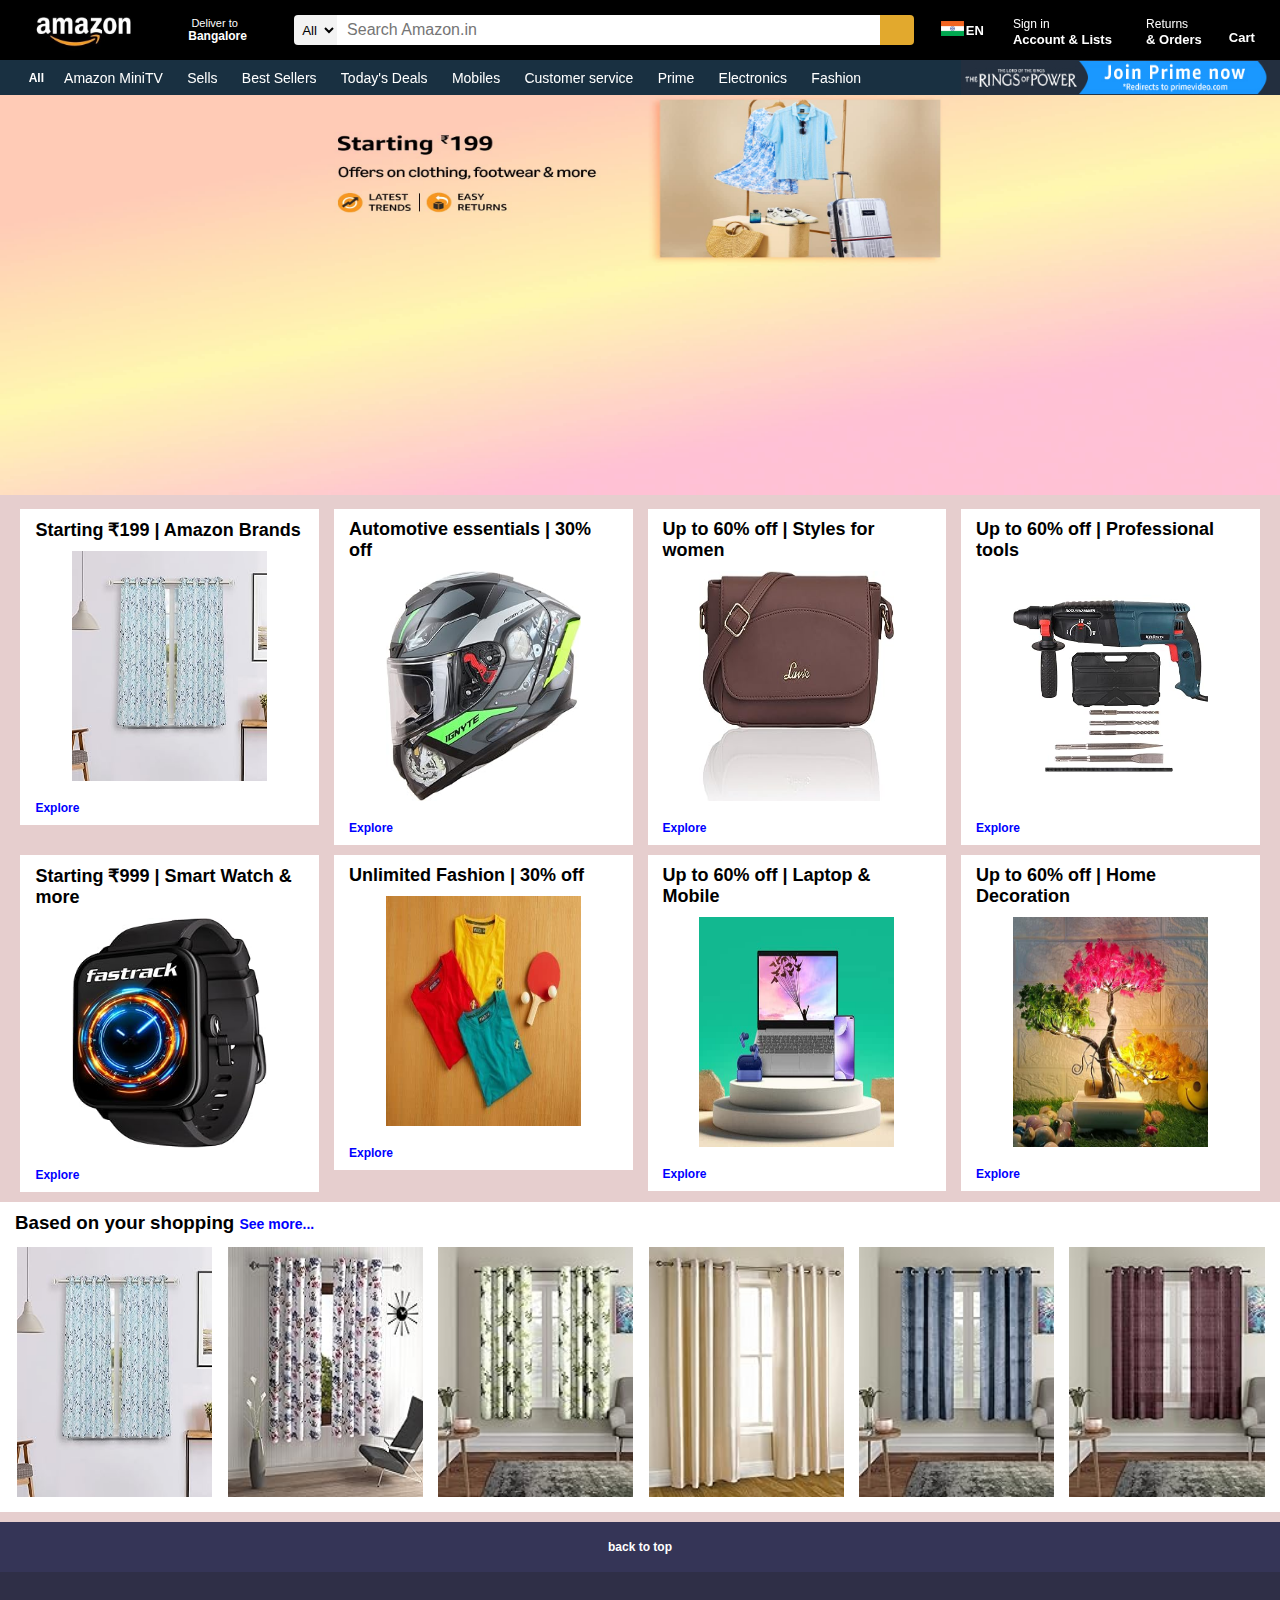
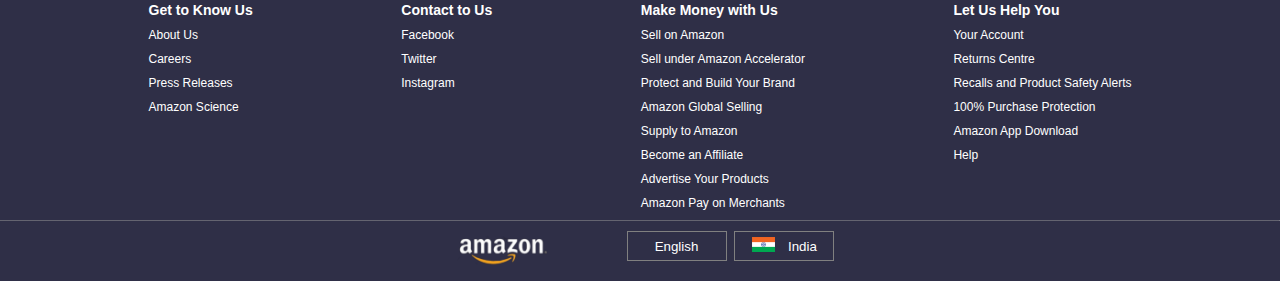
==== index.html @ 06161d21 "Add files via upload" ====
<!DOCTYPE html>
<html lang="en">

<head>
    <link rel="stylesheet" href="style.css">
    <link rel="stylesheet" href="icon/css/all.css" />
    <meta charset="UTF-8">
    <meta name="viewport" content="width=device-width, initial-scale=1.0">
    <title> Amazon_clone </title>
</head>

<body>
    <div class="oops">
        <h4 id="oops"> OoPs... Your screen size does't support,please increase your screen width. </h4>
        <opps-img>
            <img src="InShot_20240902_122159685.jpg" height="150px" width="100%">
        </opps-img> 
    </div>
    
    <header>
        <div class="navbar">
            <div class="nav-logo">
                <div class="logo border">
                    <img src="amazon-logo.jpg" alt="" height="50">
                </div>
            </div>
            <div class="nav-address border">
                <p id="delivery"> Deliver to </p>
                <div id="location">
                    <i class="fa fa-location-dot "></i>
                    <p id="address">Bangalore </p>
                </div>
            </div>
            <div class="nav-search">
                <select name="" id="search-select">
                    <option> All </option>
                </select>
                <input type="text" placeholder="Search Amazon.in" id="search-input" />
                <div class="search-icon">
                    <i class="fa-solid fa-magnifying-glass"></i>
                </div>
            </div>
            <div class="nav-logo2">
                <div class="logo2 border">
                    <img src="myIndia.png" height="15">
                </div>
                <p class="nav-account"> EN <i class="fa fa-sort-down"></i> </p>
            </div>
            <div class="nav-signin border">
                <p><span> Sign in </span></p>
                <p class="nav-account"> Account & Lists <i class="fa fa-sort-down"></i></p>

            </div>
            <div class="nav-signin border">
                <p><span> Returns </span></p>
                <p class="nav-account"> & Orders </p>
            </div>
            <div class="cart">
                <i class="fa fa-cart-shopping"></i>
                <p class="nav-account"> <br /> Cart </p>
            </div>

        </div>
        <div class="panel">
            <div class="location">
              <i class="fa fa-location-dot"></i> <p> Deliver to Swapnajit - Bangalore,560037 </p> <i class="fa fa-angle-down"></i>
            </div>
            <div class="panel-all">
                <i class="fa-solid fa-bars"></i>
                <p> All </p>
            </div>
            <div class="panel-ops">
                <p> Amazon MiniTV </p>
                <p>Sells </p>
                <p> Best Sellers</p>
                <p> Today's Deals </p>
                <p> Mobiles </p>
                <p> Customer service </p>
                <p> Prime <i class="fa fa-sort-down"></i></p>
                <p> Electronics </p>
                <p> Fashion </p>
            </div>
            <div class="penal-img">
                <div class="image">
                    <img src="penal.jpg"  height="35px" width="100%">
                </div>
            </div>
        </div>
    </header>
    <div class="hero-section">
        <img src="amazon-slide1.jpg" height="400" width="100%" id="heroimg">
    </div>
    <div class="shop-section">
        <div class="box1 box">
            <div class="box-content">
                <h3> Starting ₹199 | Amazon Brands </h3>
                <div class="box-img" >
                    <img src="starting199_.jpg" id="imgg">
                </div>
                <p class="explore">Explore</p>
            </div>
        </div>
        <div class="box2 box">
            <div class="box-content">
                <h3> Automotive essentials | 30% off </h3>
                <div class="box-img" >
                    <img src="automotive_.jpg" id="imgg" >
                </div>
                <p class="explore">Explore</p>
            </div>
        </div>
        <div class="box3 box">
            <div class="box-content">
                <h3> Up to 60% off | Styles for women</h3>
                <div class="box-img" >
                    <img src="wfashion_.jpg" id="imgg">
                </div>
                <p class="explore">Explore</p>
            </div>
        </div>
        <div class="box4 box">
            <div class="box-content">
                <h3> Up to 60% off | Professional tools </h3>
                <div class="box-img" >
                    <img src="personal-tools.jpg" id="imgg">
                </div>
                <p class="explore">Explore</p>
            </div>
        </div>

    </div>
    <div class="shop-section">
        <div class="box1 box">
            <div class="box-content">
                <h3> Starting ₹999 | Smart Watch & more </h3>
                <div class="box-img" >
                    <img src="box5n_.jpg" id="imgg">
                </div>
                <p class="explore">Explore</p>
            </div>
        </div>
        <div class="box2 box">
            <div class="box-content">
                <h3> Unlimited Fashion | 30% off </h3>
                <div class="box-img" >
                    <img src="box6.jpg" id="imgg" >
                </div>
                <p class="explore">Explore</p>
            </div>
        </div>
        <div class="box3 box">
            <div class="box-content">
                <h3> Up to 60% off | Laptop & Mobile </h3>
                <div class="box-img" >
                    <img src="box7_.jpg" id="imgg">
                </div>
                <p class="explore">Explore</p>
            </div>
        </div>
        <div class="box4 box">
            <div class="box-content">
                <h3> Up to 60% off | Home Decoration </h3>
                <div class="box-img" >
                    <img src="box8.jpg" id="imgg">
                </div>
                <p class="explore">Explore</p>
            </div>
        </div>

    </div>
    
    <div id="lastslide">
        <div id="lastslidemain">
            <h3> Based on your shopping <span> See more...</span></h3>
            <div id="slide6img">
                <img src="starting199_.jpg" id="moreimg">
                <img src="cutt2.jpg" id="moreimg">
                <img src="cutt3.jpg" id="moreimg">
                <img src="cutt4_.jpg" id="moreimg">
                <img src="cutt5.jpg" id="moreimg">
                <img src="cutt6.jpg" id="moreimg">
    
            </div>
        </div>
       
    </div>

    <footer>
        <div class="backtotop">
            <p> back to top </p>
        </div>
        <div id="fourrow">
            <div id="hide"></div>
            <div>
                <h4> Get to Know Us </h4>
                <p> About Us </p>
                <p> Careers </p>
                <p> Press Releases </p>
                <p> Amazon Science </p>

            </div>
            <div>
                <h4> Contact to Us </h4>
                <p> Facebook </p>
                <p> Twitter </p>
                <p> Instagram </p>
            </div>
            <div>
                <h4> Make Money with Us </h4>
                <p> Sell on Amazon </p>
                <p> Sell under Amazon Accelerator </p>
                <p> Protect and Build Your Brand </p>
                <p> Amazon Global Selling </p>
                <p> Supply to Amazon </p>
                <p> Become an Affiliate </p>
                <p> Advertise Your Products </p>
                <p> Amazon Pay on Merchants </p>

            </div>
            <div>
                <h4> Let Us Help You </h4>
                <p> Your Account </p>
                <p> Returns Centre </p>
                <p> Recalls and Product Safety Alerts </p>
                <p> 100% Purchase Protection </p>
                <p> Amazon App Download </p>
                <p> Help </p>
            </div>

        </div>
        <hr size=".3" style="opacity: .5;color: grey;" />
        <div class="lastdiv">
            <div class="divinlast">
                <div class="footer-logo">
                    <div class="logoam border">
                    </div>
                </div>
                <button id="btn1">
                    <i class="fa fa-globe" style="font-size: 18px;"></i> English <i class="fa fa-sort"></i>
                </button>
                <button id="btn2">
                    <div class="footer-logo2">
                        <div class="logo2 border">
                            <img src="myIndia.png" height="15">
                        </div>

                    </div>
                    <p> India </p>
                </button>
            </div>
        </div>
    </footer>
    <div class="sticky-footer">
        <div>
            <i class="fa fa-home"></i>
            <h5> Home </h5>
        </div>
        <div>
            <i class="fa fa-user"></i>
            <h5> You </h5>
        </div>
        <div>
            <i class="fa fa-clone"> </i>
            <h5> More </h5>
        </div>
        <div>
            <i class="fa fa-cart-shopping"></i>
            <h5>cart</h5>
        </div>
        <div>
            <i class="fa fa-bars"></i>
            <h5> Menu </h5>
        </div>
       
    </div>

</body>

</html>
---- style.css ----
* {
    margin: 0;
    padding: 0;
    font-family: Verdana, Geneva, Tahoma, sans-serif;
    border: border-box;
}

body {
    background-color: rgb(230, 206, 206);

}
.oops{
    display: none;
    
}
#oops{
    text-align: center;
    margin-top: 20%;
   

}
.navbar {
    height: 60px;
    background-color: black;
    color: white;
    display: flex;
    align-items: center;
    justify-content: space-evenly;


}

header {
    position: sticky;
    top: 0;
}

.nav-logo {
    height: 50px;
    width: 130px;
    align-items: center;
}
.border {
    border: 2px solid transparent;
}

.border:hover {
    border: 1.5px solid white;
}

.nav-address #delivery {
    font-size: 11px;
    text-align: center;
}

#location {
    display: flex;
    align-items: center;
}

.nav-address #address {
    font-size: 12px;
    margin-left: 6px;
    font-weight: bold;
}

.nav-search {
    display: flex;
    justify-content: space-between;

    width: 620px;
    height: 30px;
    border-radius: 3px;
    margin-left: 20px;
}

#search-select {
    background-color: #f3f3f3;
    width: 50px;
    text-align: center;
    border-top-left-radius: 4px;
    border-bottom-left-radius: 4px;
    border: none;
}

#search-input {
    width: 100%;
    font-size: 1rem;
    border: none;
    padding-left: 10px;
}

.search-icon {
    width: 40px;
    display: flex;
    justify-content: center;
    align-items: center;
    background-color: rgb(226, 169, 45);
    border-top-right-radius: 4px;
    border-bottom-right-radius: 4px;

}

.nav-logo2 {
    height: 15px;
    width: fit-content;
    align-items: center;
    display: flex;

}

/*.logo2 {
    background-image: url("myIndia.png");
    height: 12px;
    width: 20px;
    background-size: cover;
    border: 1px solid white;
}*/

.nav-logo2 .nav-account i {
    color: rgb(165, 162, 162);
    margin-left: 2px;
}

.nav-signin span {
    font-size: 12px;
}

.nav-account {
    font-size: 13px;
    font-weight: 700;
    display: flex;
    align-items: center;
}

.nav-signin i {
    margin-left: 5px;
    color: rgb(165, 162, 162);
}

.cart {
    display: flex;
}

.cart i {
    font-size: 30px;
}

.panel {
    display: flex;

    align-items: center;
    height: 35px;
    background-color: rgb(25, 48, 65);
    color: white;
    padding-left: 20px;

}
.location{
    display: none;
}

.panel-all p {
    font-size: 12px;
    font-weight: 600;
}

.panel-all {
    display: flex;
    width: 38px;
    justify-content: space-between;
}

.panel .panel-ops {
    display: flex;
    width:100%;
    align-items: center;
    justify-content: space-between;
    font-size: 14px;
    margin-right: 100px;
    margin-left: 20px;
}

.panel .panel-ops i {
    color: rgb(165, 162, 162);
}

/* hero section 
.hero-section {
    background-image: url("amazon-slide1.jpg");
    height: 400px;
    background-size: cover;
}*/

.shop-section {
    display: flex;
    justify-content: center;

    padding-left: 15px;

}

.box {
    border: 2px solid black;
    height: fit-content;
    width: 23%;
    margin-right: 15px;
    justify-content: center;
    background-color: white;
    padding: 10px 0px 10px;
    margin-top: 10px;
    border: none;
}

.box-content {
    margin-left: 15px;
    margin-right: 15px;
   
}

footer {
    height: 300px;
    width: 100%;
    margin-top: 10px;
}
.box-img{
    display: flex;
    justify-content: center;
}
.box-content h3{
    margin-bottom: 10px;
}

/*.box-img {
    height:150px;
    width: 145px;
    margin-top: 10px;
    background-size:100%;

}*/

.box-content p {
    margin-top: 20px;
    font-size: 12px;
    color: blue;
    font-weight: 600;

}

.penal-img {
    height: 36px;
    width: 40%;
    align-items: center;


}

/*.penal-img .image {
    background-image: url("penal.jpg");
    height: 35px;
    width: 100%;
    background-size: 100%;
}*/

#moreimg {
    width: 15.4%;
    height: 250px;
    margin-right: 10px;
    margin-top: 7px;
}

#lastslide {
    padding-top: 10px;
}


#slide6img {
    background-color: white;
    display: flex;
    justify-content: space-evenly;
    padding: 6px 0px 15px 12px;
}
#lastslide #lastslidemain h3{
    background-color: white;
   padding: 10px 0px 0px 15px;
}


#lastslide #lastslidemain h3 span {
    color: blue;
    font-size: 14px;
}

.backtotop {
    height: 50px;
    width: 100%;
    background-color: rgb(53, 53, 87);
    display: flex;
    justify-content: center;
    align-items: center;
    color: white;
    font-weight: 600;
    font-size: 12px;
}

footer {
    background-color: rgb(47, 47, 71);
    height: fit-content;
    width: 100%;
    padding-bottom: 10px;

}


footer #fourrow {
    display: grid;
    grid-template-columns: auto auto auto auto auto;
    height: fit-content;
    width: 100%;
    padding-top: 30px;
}

footer #fourrow p,
footer #fourrow h4 {
    color: white;
    margin-bottom: 10px;
}

footer #fourrow p {
    font-size: 12px;
}

footer #fourrow h4 {
    font-size: 14px;
}



.lastdiv {
    display: flex;
    justify-content: center;
    align-items: center;
}
.lastdiv .divinlast .footer-logo{
        height: 50px;
        width: 130px;
        align-items: center;
    
    
    }


.divinlast {
    display: flex;
    justify-content: center;
    align-items: center;
}

#btn1 {
    background-color: transparent;
    width: 100px;
    height: 30px;
    display: flex;
    justify-content: space-around;
    align-items: center;
    color: white;
    margin-left: 50px;
    border: 1px solid grey;
}

#btn2 {
    background-color: transparent;
    width: 100px;
    height: 30px;
    border: 1px solid grey;
    display: flex;
    justify-content: space-around;
    align-items: center;
    color: white;
    margin-left: 7px;
    padding: 0px 10px 0px 10px;
}
.footer-logo2 {
    height: 15px;
    width: fit-content;
    align-items: center;
    display: flex;
}
.logoam{
    background-image: url("InShot_20240830_100511251.png");
    height: 50px;
    width: 110px;
    background-size: 100%; 
    
    margin-top: -5px;
}
.sticky-footer{
    display: none;
    position: sticky;
    bottom: 0;
    background-color: white;
    height: 50px;
    justify-content: space-around;
    align-items: center;
}
.sticky-footer div{
    text-align: center;
    color: black;
}
@media screen and (min-width:1px) and (max-width:249px){
    body{
        background-color: white;
    }
   header,.hero-section,.shop-section,#lastslide,footer,#sticky-footer{
    display: none;
   }
   .oops{
    display:block;
    
    
   }
}
@media screen and (min-width:1px) and (max-width:900px){
    .penal-img {
      display: none;}
}

@media screen and (min-width:250px) and (max-width:450px){
    #imgg{
        height: 110px;
        width: 100px;
        
      }
      .box .box-content h3{
        font-size: 7px;
      }  
      .nav-logo,.nav-account,.nav-address,.nav-signin,.nav-logo2,.cart,.panel-all, .panel .panel-ops{
        display: none;
      }
      #heroimg{
        height: 200px;
      }
      .navbar{
        display: flex;
        justify-content: center;
      }
      .nav-search {
        display: flex;
        justify-content: space-between;
        width: 90%;
        height: 30px;
        border-radius: 3px;
        margin-left: 0px;
       
    }
    #search-input{
        font-size: .8rem;
    }
    .panel {
        display: flex;
        align-items: center;
        height: 25px;
        background-color: rgb(25, 48, 65);
        color: white;
        padding-left: 10px;
    
    }
    .location{
        display: flex;
    }
    .location  .fa-location-dot{
        font-size: 10px;
        margin-right: 6px;
        color: #d3c7c7;
      }
      .location .fa-angle-down{
        font-size:10px ;
        margin-left: 3px;
        color: #a79a9a;
        padding-top: 2px;
      }
      .location p{
        font-size: 10px;
      }
    .shop-section{
        display: flex;
        flex-wrap: wrap;
        padding-left: 10px;
    }
    .box {
        border: 2px solid black;
        height: fit-content;
        width: 45%;
        margin-right: 10px;
        justify-content: center;
        background-color: white;
        padding: 5px 0px 5px;
        margin-top: 10px;
        border: none;
    }
    
    .box-content {
        margin-left: 10px;
        margin-right: 10px;
    } 
     .box-content p {
        margin-top: 10px;
        font-size: 7px;
        color: blue;
        font-weight: 600;
    
    }
    footer #fourrow{
        display: grid;
        grid-template-columns: auto auto;
        grid-template-rows: auto auto;
        row-gap: 20px;
    }
    footer #fourrow #hide{
        display: none;
    }
    #lastslide #lastslidemain h3{
        background-color: white;
       padding: 10px 0px 0px 15px;
       font-size: 12px;
    }
    
    #lastslide #lastslidemain h3 span {
        color: blue;
        font-size: 10px;
    }

    footer #fourrow h4{
        font-size: 12px;
        padding-left: 15%;
        
    }
    footer #fourrow p{
        font-size: 10px;
        padding-left: 15%;
    }
    .divinlast{
        display: flex;
        flex-wrap: wrap;
        justify-content: center;
       
    }
    .logoam{
        margin-left: 0px;
    }
    #btn1{
        margin-left: 10px;
    }
    #moreimg {
        width: 40%;
        height: 200px;
        margin-left: 0;
    }
    
    
    #slide6img {
        background-color: white;
        display: flex;
        justify-content: space-evenly;
        flex-wrap: wrap;
        
    }
    
    #lastslide #slide6img h2 span {
        color: blue;
        font-size: 10px;
    }
    .sticky-footer{
        display: flex;
        height: 40px;
    }
   
    
      
}


@media screen and (min-width:450px) and (max-width:700px){
    #imgg{
        height: 100px;
        width: 95px;
        
      }
      .box .box-content h3{
        font-size: 9px;
      }  
      .nav-account,.nav-address,.nav-signin,.nav-logo2,.cart,.panel-all, .panel .panel-ops{
        display: none;
      }
      .location{
        display: flex;
      }
      .location  .fa-location-dot{
        font-size: 18px;
        margin-right: 10px;
        color: #d3c7c7;
      }
      .location .fa-angle-down{
        font-size:14px ;
        margin-left: 5px;
        color: #a79a9a;
        padding-top: 2px;
      }
      .location p{
        font-size: 14px;
      }
      #heroimg{
        height: 250px;
      }
      .nav-search {
        display: flex;
        justify-content: space-between;
        width: 70%;
        height: 30px;
        border-radius: 3px;
        margin-left: 0px;
       
    }
    #lastslide #lastslidemain h3{
        background-color: white;
       padding: 10px 0px 0px 15px;
       font-size: 14px;
    }
    
    #lastslide #lastslidemain h3 span {
        color: blue;
        font-size: 12px;
    }
    footer #fourrow h4{
        font-size: 10px;
    }
    footer #fourrow p{
        font-size: 9px;
    }
    #moreimg {
        width: 30%;
        height: 200px;
        margin-left: 0;
    }
    
    
    #slide6img {
        background-color: white;
        display: flex;
        justify-content: space-evenly;
        flex-wrap: wrap;
        
    }
    
    #lastslide #slide6img h2 span {
        color: blue;
        font-size: 14px;
    }
    .sticky-footer{
        display: flex;
        font-size: 18px;
    }
    
    
    
      
}
@media screen and (min-width:700px) and (max-width:900px){
 #imgg{
    height: 150px;
    width: 145px;
    
  }
  .box .box-content h3{
    font-size: 15px;
  }
  
 
}

@media screen and (min-width:901px) {
    #imgg{
       height: 230px;
       width: 195px;
       
     }
     .box .box-content h3{
       font-size: 18px;
     }
     .box {
        border: 2px solid black;
        height: fit-content;
        width: 23.6%;
        
        justify-content: center;
        background-color: white;
        padding: 10px 0px 10px;
        margin-top: 10px;
        border: none;
    }
    
   }
@media screen and (min-width:700px) and (max-width:1200px){
    .nav-address #delivery {
        font-size: 8px;
        text-align: center;
    }
    .nav-address #address {
        font-size: 9px;
        margin-left: 3px;
        font-weight: bold;
    }
    .nav-search {
        display: flex;
        justify-content: space-between;
        width: 500px;
        height: 30px;
        border-radius: 3px;
        margin-left: 10px;
    }
    #search-select {
        background-color: #f3f3f3;
        width: 35px;
        text-align: center;
        border-top-left-radius: 4px;
        border-bottom-left-radius: 4px;
        border: none;
    }
    #search-input {
        width: 100%;
        border: none;
        padding-left: 5px;
    }
    
    .search-icon {
        width: 30px;
        display: flex;
        justify-content: center;
        align-items: center;
        background-color: rgb(226, 169, 45);
        border-top-right-radius: 4px;
        border-bottom-right-radius: 4px;
    
    }
    .nav-signin span {
        font-size: 9px;
    }
    .nav-account {
        font-size: 10px;
        font-weight: 700;
        display: flex;
        align-items: center;
    }
    .nav-signin i {
        margin-left: 0px;
        color: rgb(165, 162, 162);
    }
    .nav-signin p{
        text-align: center;
    }
    .cart i {
        font-size: 25px;
    }
    .cart{
        margin-right: 10px;
      }
    .panel {
        display: flex;
    
        align-items: center;
        height: 35px;
        background-color: rgb(25, 48, 65);
        color: white;
        padding-left: 10px;
    
    }
    .panel .panel-all i{
        font-size: 10px;
    }
    .panel-all p {
        font-size: 9px;
        font-weight: 600;
    }
    
    .panel-all {
        display: flex;
        width: 25px;
        justify-content: space-between;
    }
    
    .panel .panel-ops {
        display: flex;
        width:100%;
        align-items: center;
        justify-content: space-between;
        font-size: 11px;
        margin-right: 30px;
        margin-left: 10px;
    }
    
    .panel .panel-ops i {
        color: rgb(165, 162, 162);
    }
    #moreimg {
        width: 15%;
        height: 250px;
        margin-top: 7px;
    }
    
    
}
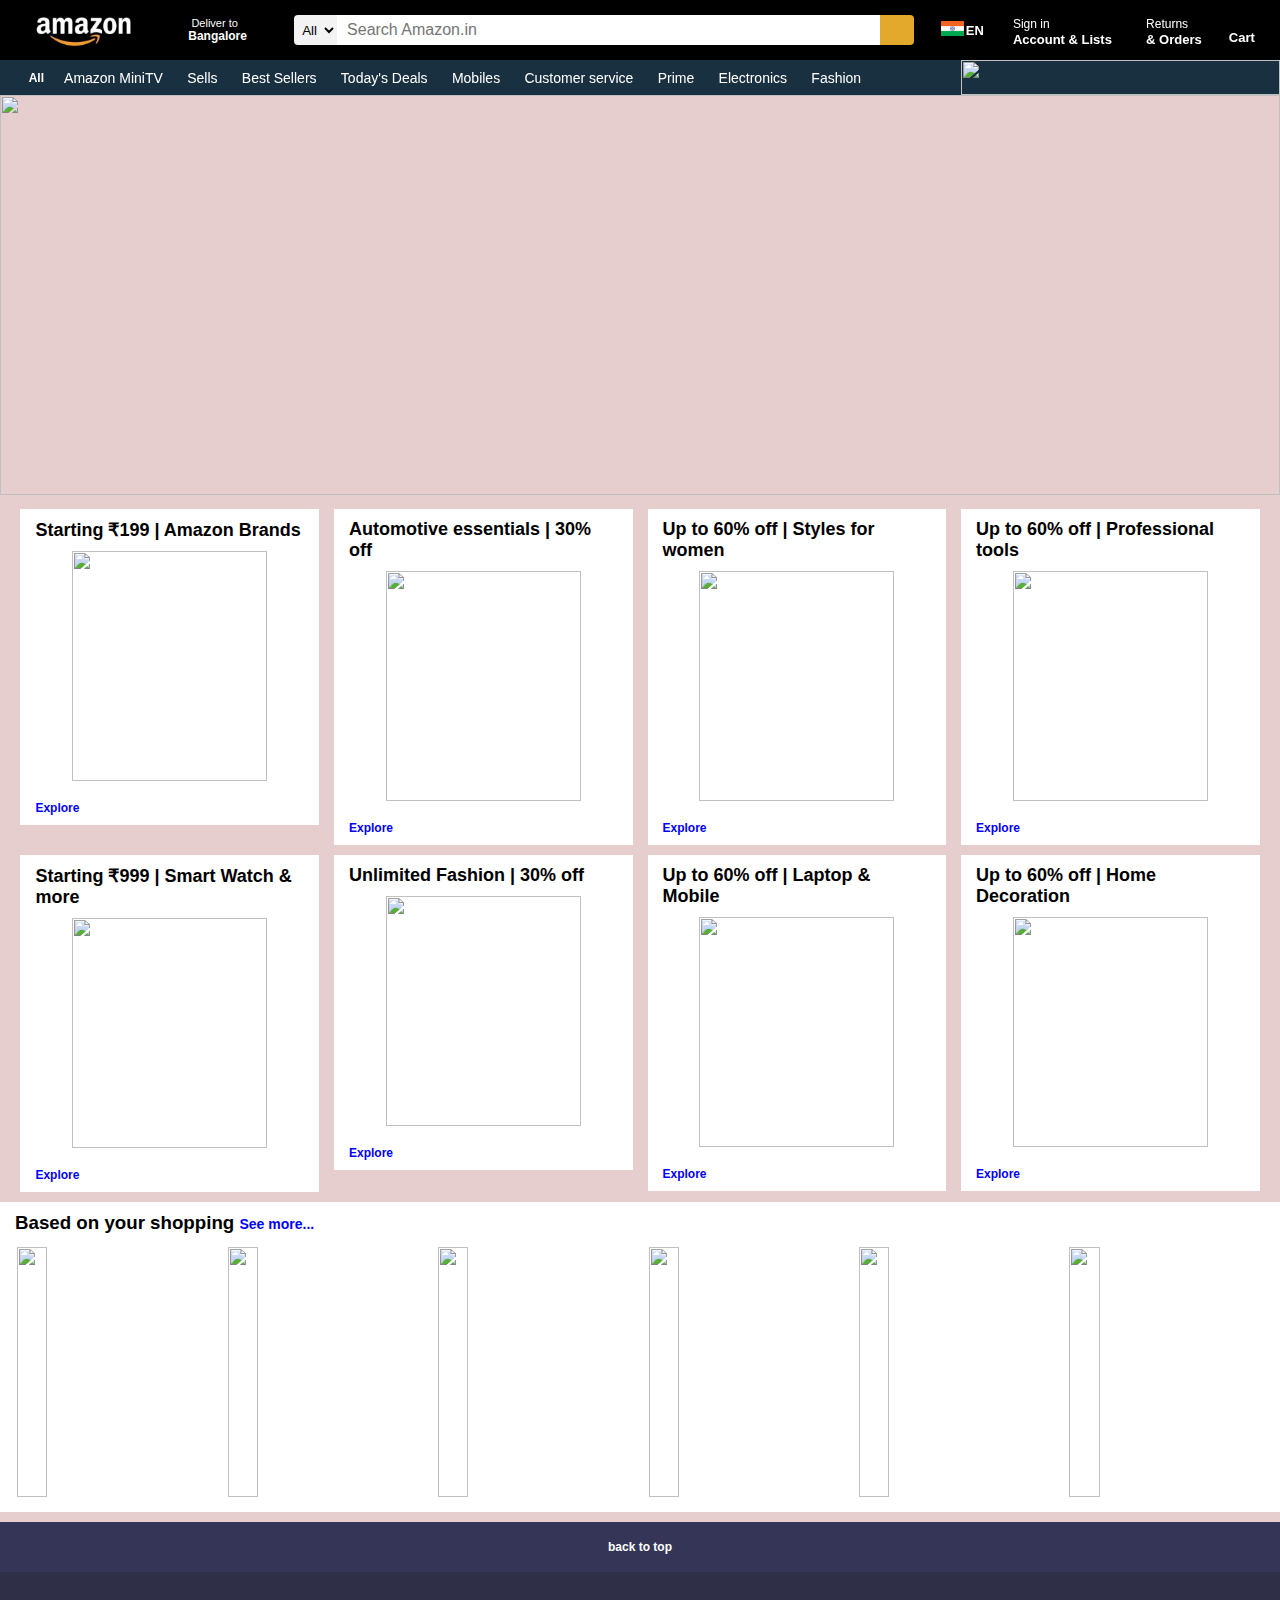
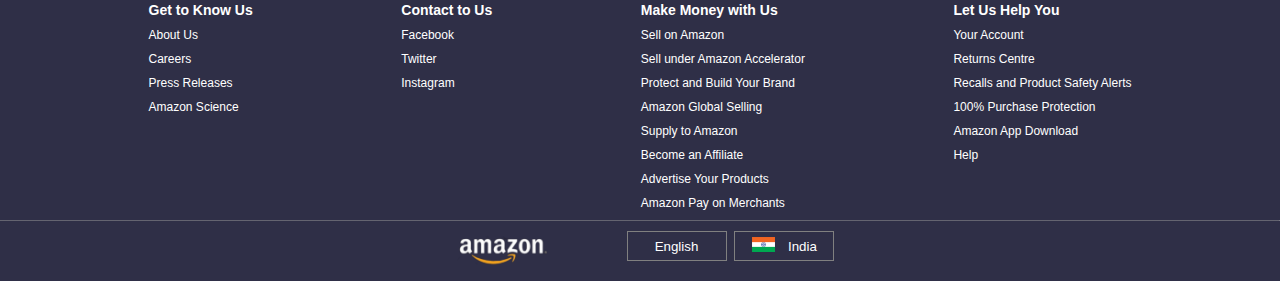
==== commit 6f4203e8: "Update index.html" ====
--- a/index.html
+++ b/index.html
@@ -13,7 +13,7 @@
     <div class="oops">
         <h4 id="oops"> OoPs... Your screen size does't support,please increase your screen width. </h4>
         <opps-img>
-            <img src="InShot_20240902_122159685.jpg" height="150px" width="100%">
+            <img src="./images/InShot_20240902_122159685.jpg" height="150px" width="100%">
         </opps-img> 
     </div>
     
@@ -82,20 +82,20 @@
             </div>
             <div class="penal-img">
                 <div class="image">
-                    <img src="penal.jpg"  height="35px" width="100%">
+                    <img src="./images/penal.jpg"  height="35px" width="100%">
                 </div>
             </div>
         </div>
     </header>
     <div class="hero-section">
-        <img src="amazon-slide1.jpg" height="400" width="100%" id="heroimg">
+        <img src="./images/amazon-slide1.jpg" height="400" width="100%" id="heroimg">
     </div>
     <div class="shop-section">
         <div class="box1 box">
             <div class="box-content">
                 <h3> Starting ₹199 | Amazon Brands </h3>
                 <div class="box-img" >
-                    <img src="starting199_.jpg" id="imgg">
+                    <img src="./images/starting199_.jpg" id="imgg">
                 </div>
                 <p class="explore">Explore</p>
             </div>
@@ -104,7 +104,7 @@
             <div class="box-content">
                 <h3> Automotive essentials | 30% off </h3>
                 <div class="box-img" >
-                    <img src="automotive_.jpg" id="imgg" >
+                    <img src="./images/automotive_.jpg" id="imgg" >
                 </div>
                 <p class="explore">Explore</p>
             </div>
@@ -113,7 +113,7 @@
             <div class="box-content">
                 <h3> Up to 60% off | Styles for women</h3>
                 <div class="box-img" >
-                    <img src="wfashion_.jpg" id="imgg">
+                    <img src="./images/wfashion_.jpg" id="imgg">
                 </div>
                 <p class="explore">Explore</p>
             </div>
@@ -122,7 +122,7 @@
             <div class="box-content">
                 <h3> Up to 60% off | Professional tools </h3>
                 <div class="box-img" >
-                    <img src="personal-tools.jpg" id="imgg">
+                    <img src="./images/personal-tools.jpg" id="imgg">
                 </div>
                 <p class="explore">Explore</p>
             </div>
@@ -134,7 +134,7 @@
             <div class="box-content">
                 <h3> Starting ₹999 | Smart Watch & more </h3>
                 <div class="box-img" >
-                    <img src="box5n_.jpg" id="imgg">
+                    <img src="./images/box5n_.jpg" id="imgg">
                 </div>
                 <p class="explore">Explore</p>
             </div>
@@ -143,7 +143,7 @@
             <div class="box-content">
                 <h3> Unlimited Fashion | 30% off </h3>
                 <div class="box-img" >
-                    <img src="box6.jpg" id="imgg" >
+                    <img src="./images/box6.jpg" id="imgg" >
                 </div>
                 <p class="explore">Explore</p>
             </div>
@@ -152,7 +152,7 @@
             <div class="box-content">
                 <h3> Up to 60% off | Laptop & Mobile </h3>
                 <div class="box-img" >
-                    <img src="box7_.jpg" id="imgg">
+                    <img src="./images/box7_.jpg" id="imgg">
                 </div>
                 <p class="explore">Explore</p>
             </div>
@@ -161,7 +161,7 @@
             <div class="box-content">
                 <h3> Up to 60% off | Home Decoration </h3>
                 <div class="box-img" >
-                    <img src="box8.jpg" id="imgg">
+                    <img src="./images/box8.jpg" id="imgg">
                 </div>
                 <p class="explore">Explore</p>
             </div>
@@ -173,12 +173,12 @@
         <div id="lastslidemain">
             <h3> Based on your shopping <span> See more...</span></h3>
             <div id="slide6img">
-                <img src="starting199_.jpg" id="moreimg">
-                <img src="cutt2.jpg" id="moreimg">
-                <img src="cutt3.jpg" id="moreimg">
-                <img src="cutt4_.jpg" id="moreimg">
-                <img src="cutt5.jpg" id="moreimg">
-                <img src="cutt6.jpg" id="moreimg">
+                <img src="./images/starting199_.jpg" id="moreimg">
+                <img src="./images/cutt2.jpg" id="moreimg">
+                <img src="./images/cutt3.jpg" id="moreimg">
+                <img src="./images/cutt4_.jpg" id="moreimg">
+                <img src="./images/cutt5.jpg" id="moreimg">
+                <img src="./images/cutt6.jpg" id="moreimg">
     
             </div>
         </div>
@@ -276,4 +276,4 @@
 
 </body>
 
-</html>+</html>
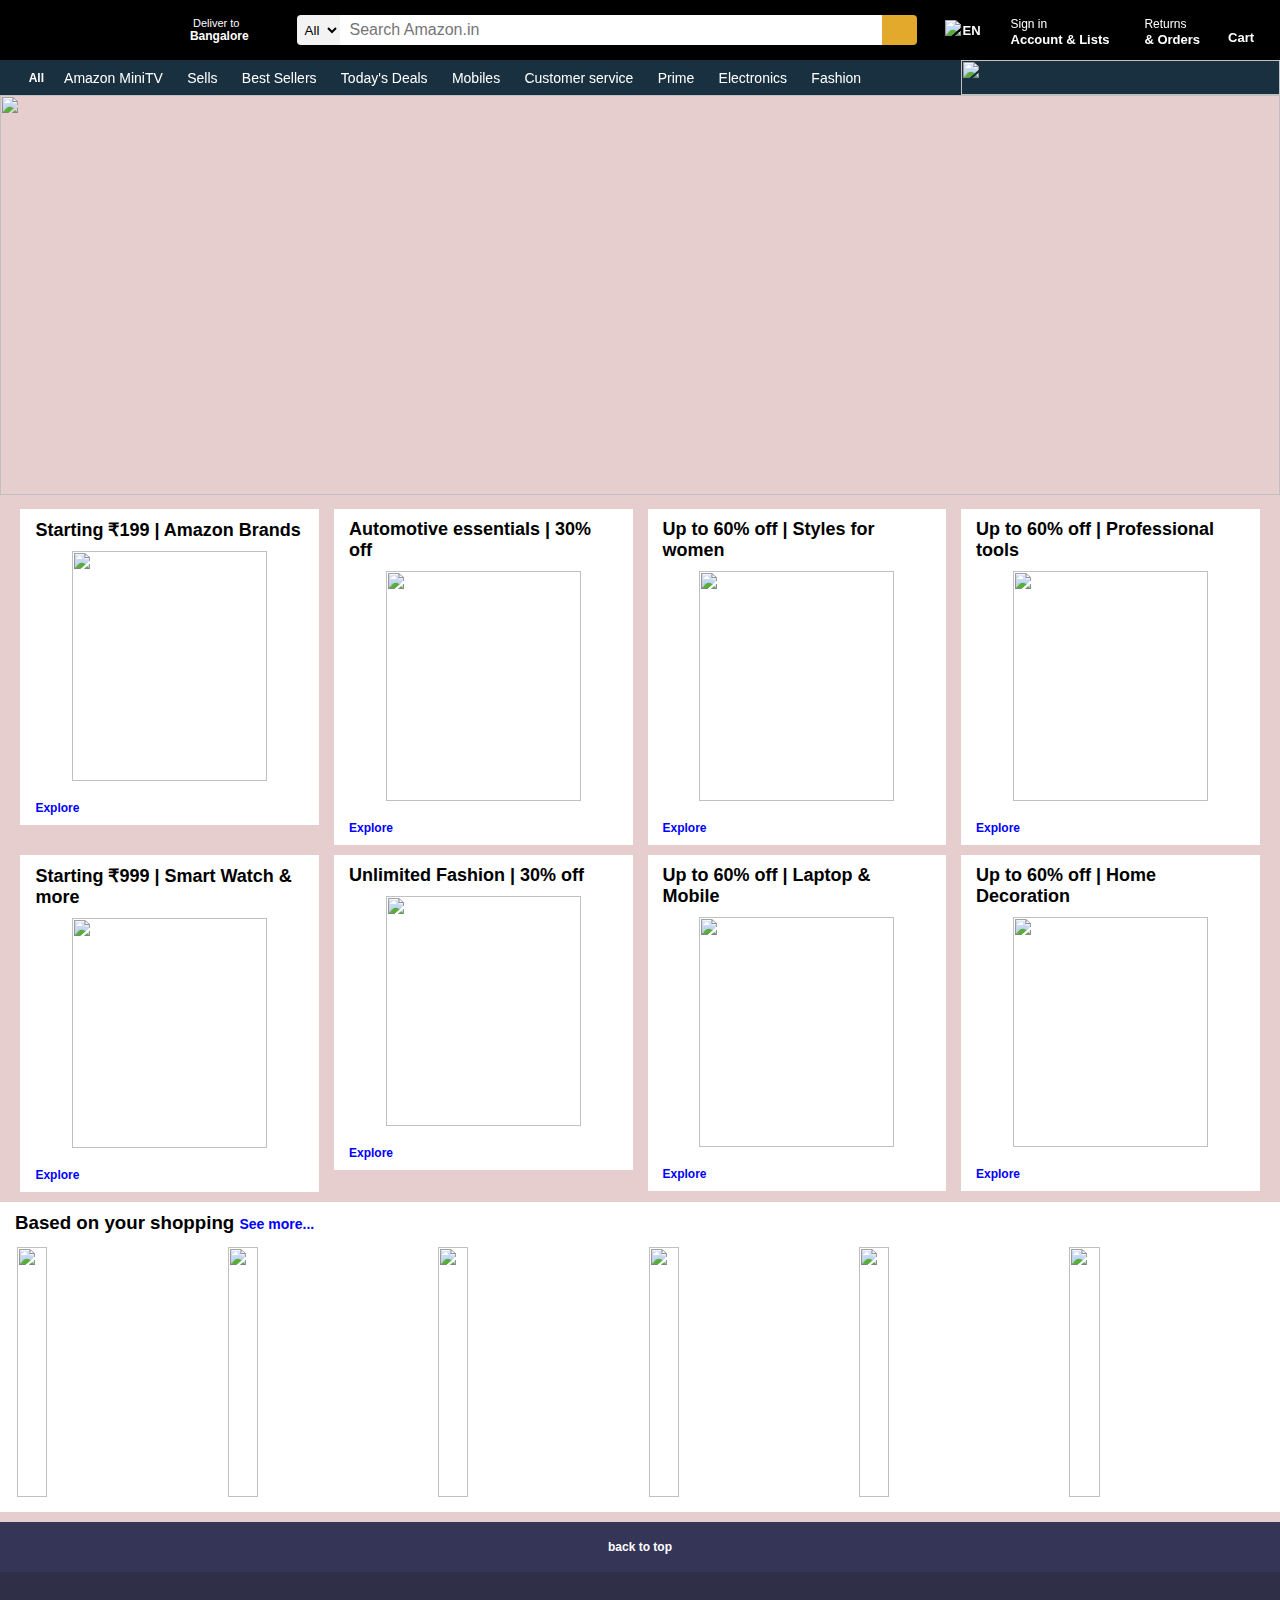
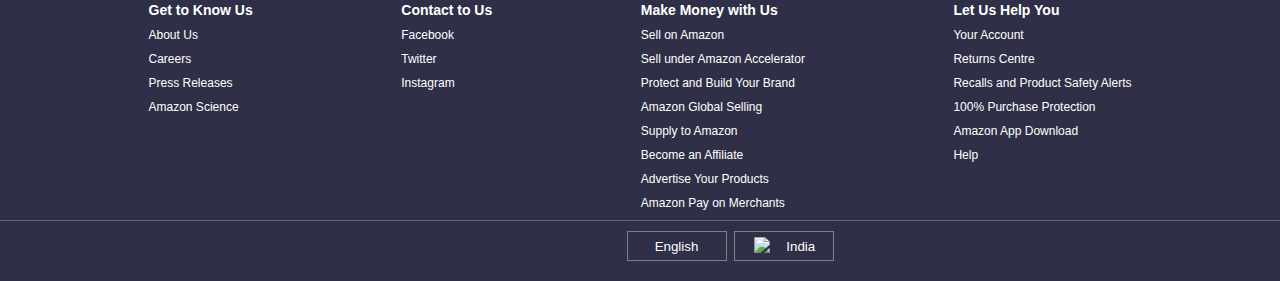
==== commit 68d26cb0: "Update index.html" ====
--- a/index.html
+++ b/index.html
@@ -21,7 +21,7 @@
         <div class="navbar">
             <div class="nav-logo">
                 <div class="logo border">
-                    <img src="amazon-logo.jpg" alt="" height="50">
+                    <img src="./images/amazon-logo.jpg" alt="" height="50">
                 </div>
             </div>
             <div class="nav-address border">
@@ -42,7 +42,7 @@
             </div>
             <div class="nav-logo2">
                 <div class="logo2 border">
-                    <img src="myIndia.png" height="15">
+                    <img src="./images/myIndia.png" height="15">
                 </div>
                 <p class="nav-account"> EN <i class="fa fa-sort-down"></i> </p>
             </div>
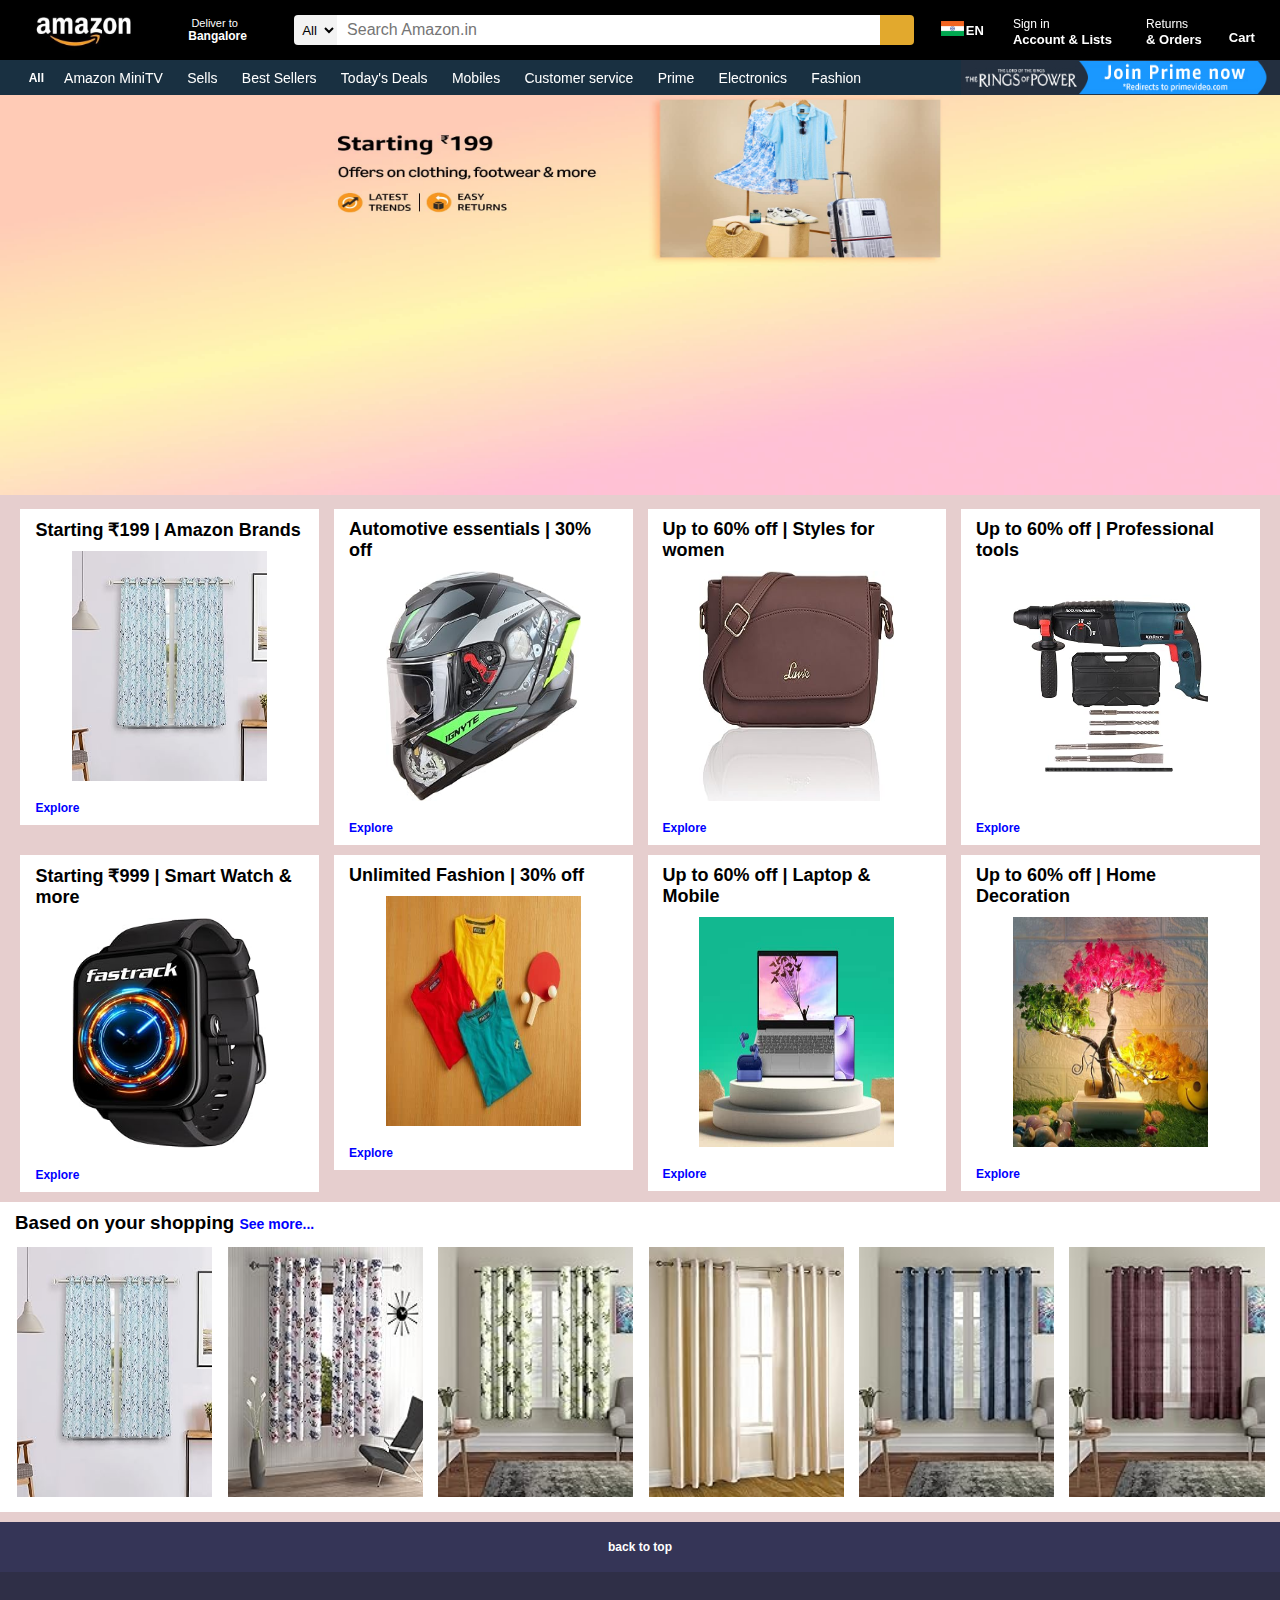
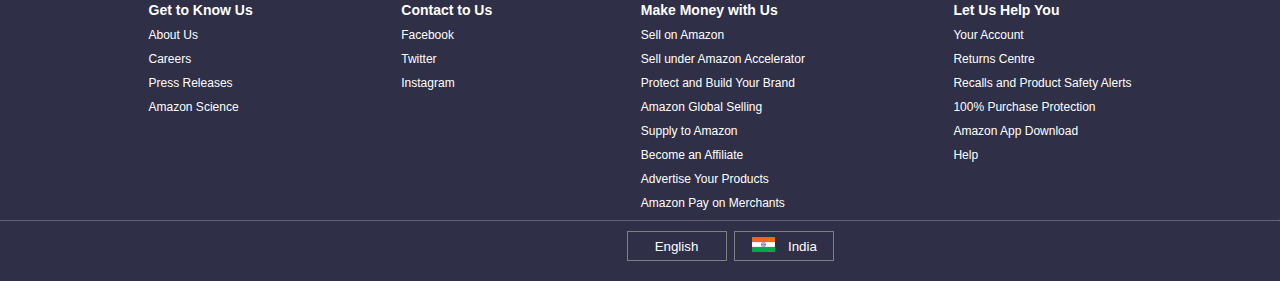
==== commit c9104b8a: "Update index.html" ====
--- a/index.html
+++ b/index.html
@@ -241,7 +241,7 @@
                 <button id="btn2">
                     <div class="footer-logo2">
                         <div class="logo2 border">
-                            <img src="myIndia.png" height="15">
+                            <img src="./images/myIndia.png" height="15">
                         </div>
 
                     </div>
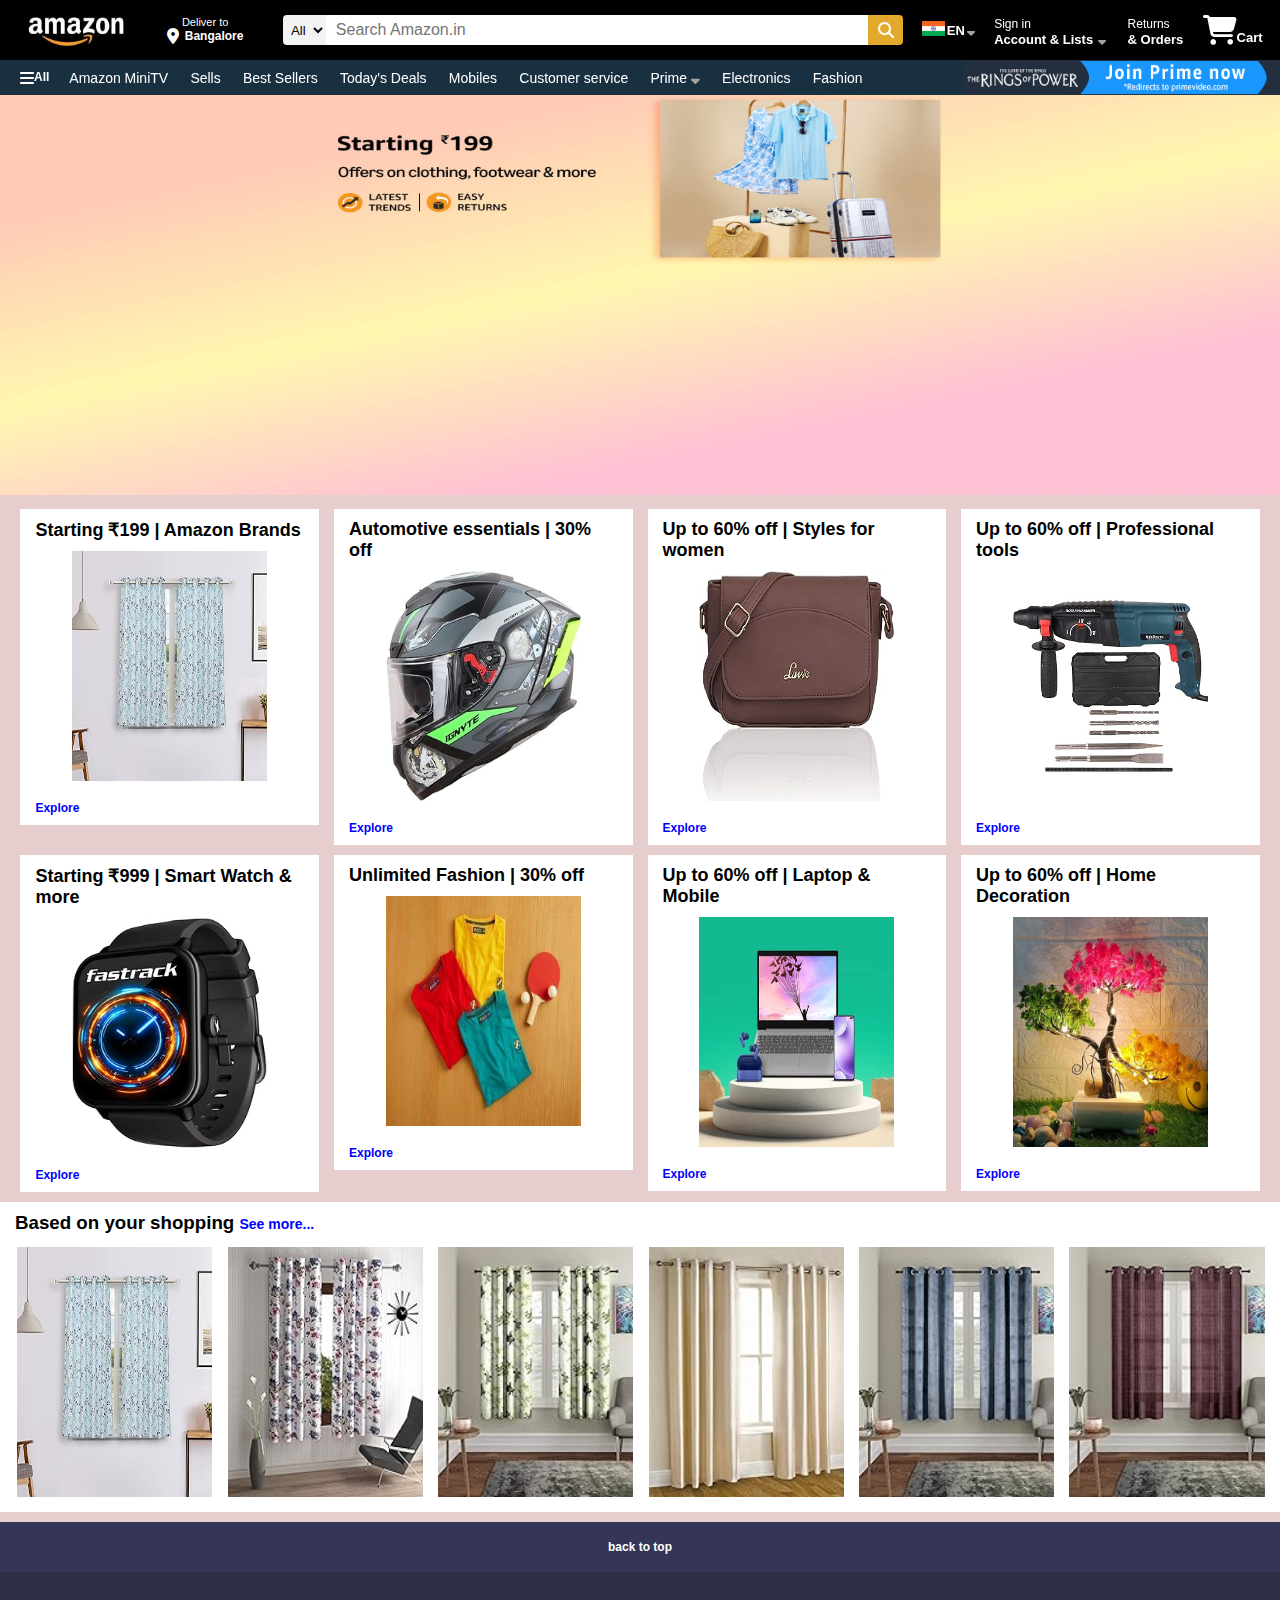
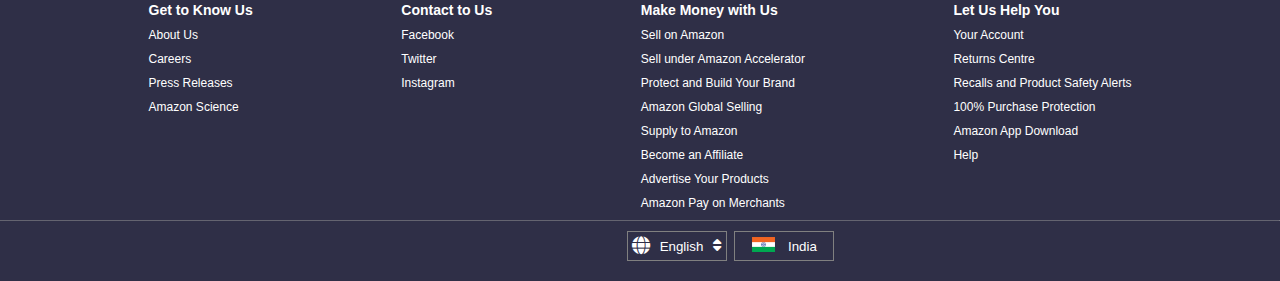
==== commit c75cecf0: "Update index.html" ====
--- a/index.html
+++ b/index.html
@@ -3,6 +3,7 @@
 
 <head>
     <link rel="stylesheet" href="style.css">
+    <link rel="stylesheet" href="https://cdnjs.cloudflare.com/ajax/libs/font-awesome/6.6.0/css/all.min.css">
     <link rel="stylesheet" href="icon/css/all.css" />
     <meta charset="UTF-8">
     <meta name="viewport" content="width=device-width, initial-scale=1.0">
--- a/style.css
+++ b/style.css
@@ -363,8 +363,8 @@
     display: flex;
     justify-content: space-around;
     align-items: center;
+    margin-left:50px;
     color: white;
-    margin-left: 50px;
     border: 1px solid grey;
 }
 
@@ -387,7 +387,7 @@
     display: flex;
 }
 .logoam{
-    background-image: url("InShot_20240830_100511251.png");
+    background-image: url("./immages/InShot_20240830_100511251.png");
     height: 50px;
     width: 110px;
     background-size: 100%; 
@@ -808,4 +808,4 @@
     }
     
     
-}+}
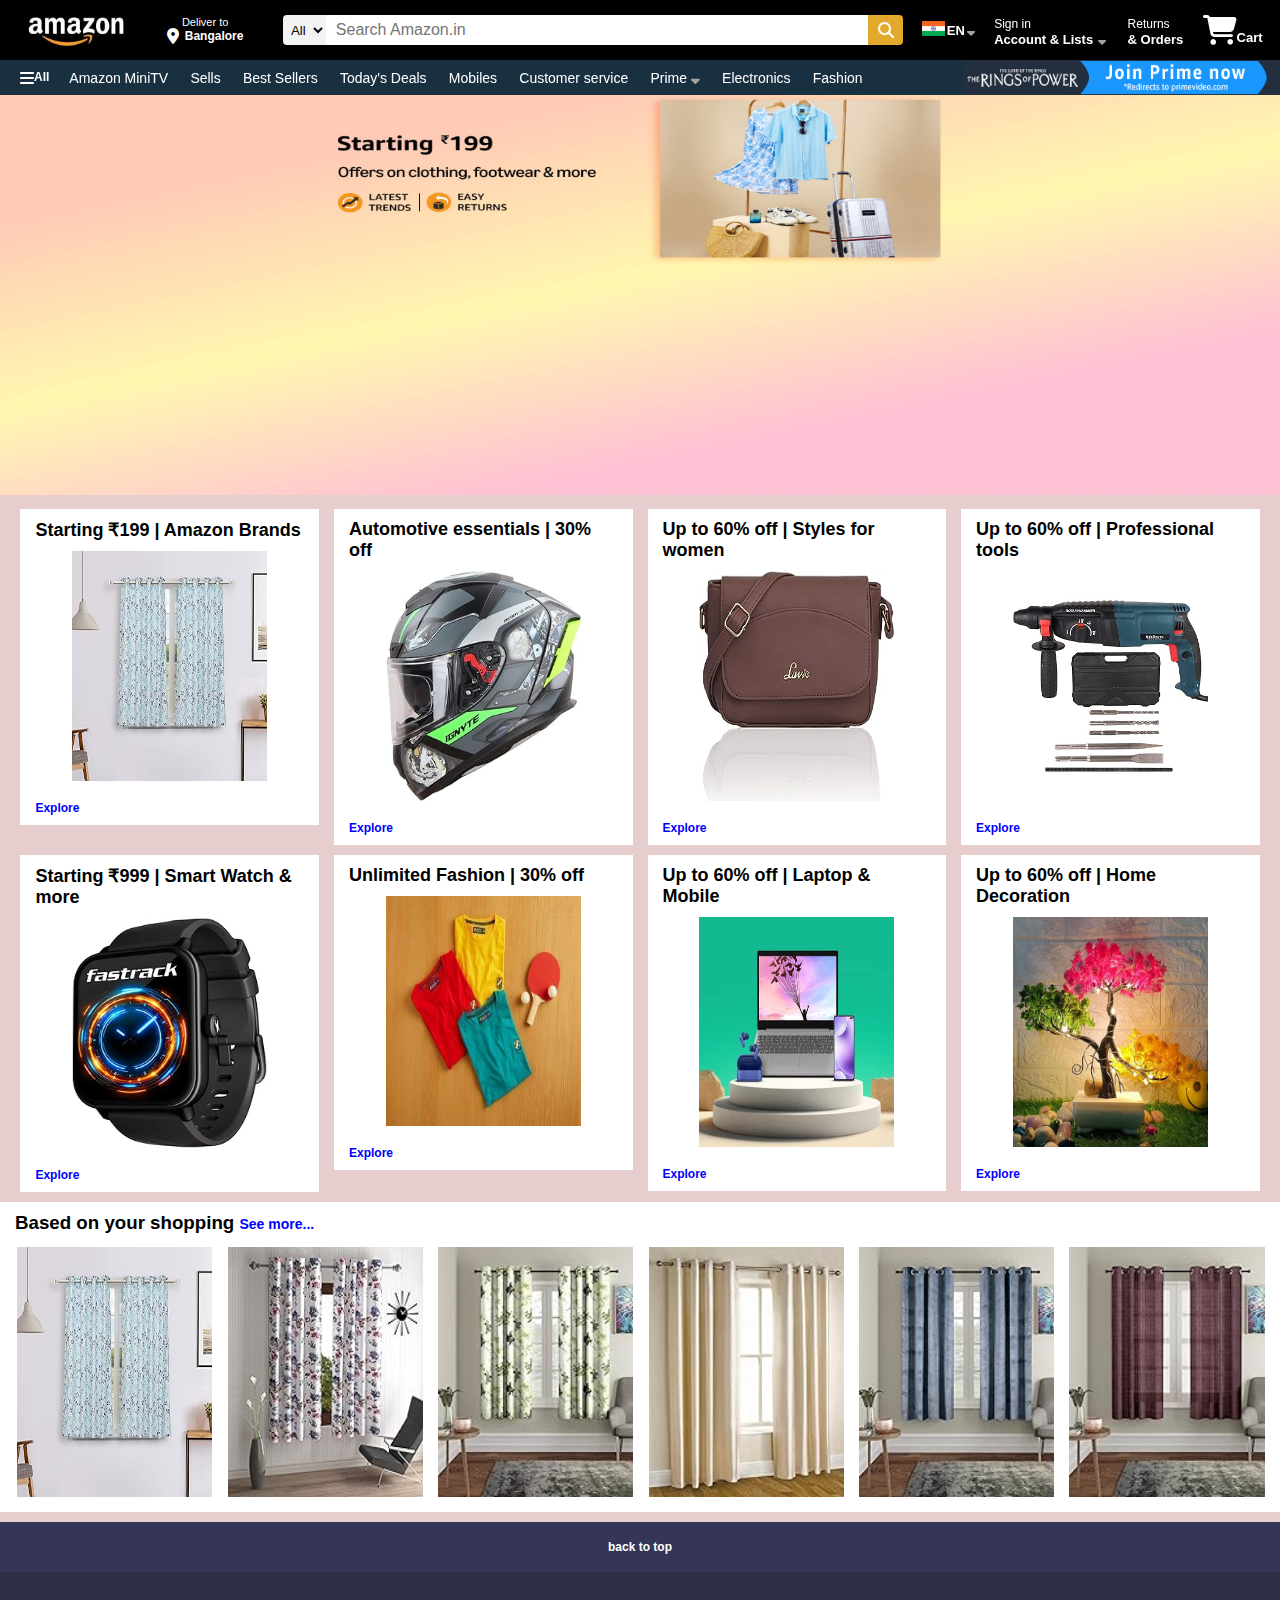
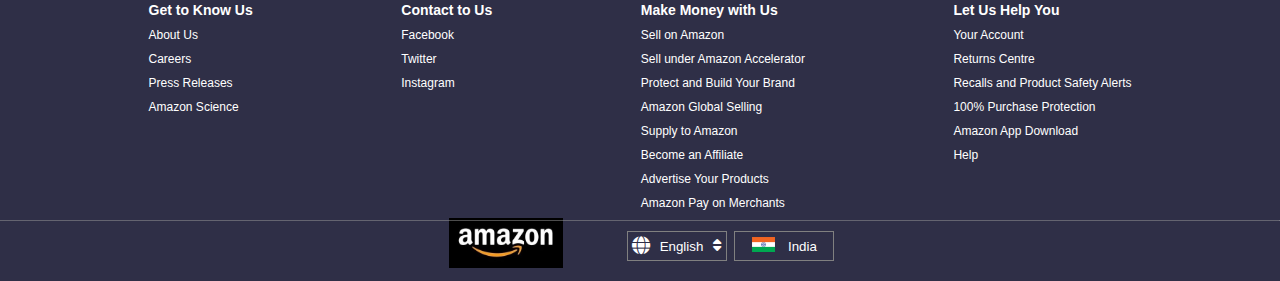
==== commit e5b9b700: "Update index.html" ====
--- a/index.html
+++ b/index.html
@@ -234,6 +234,7 @@
             <div class="divinlast">
                 <div class="footer-logo">
                     <div class="logoam border">
+                        <img src="./images/amazon-logo.jpg" alt="" height="50">
                     </div>
                 </div>
                 <button id="btn1">
--- a/style.css
+++ b/style.css
@@ -387,7 +387,7 @@
     display: flex;
 }
 .logoam{
-    background-image: url("./immages/InShot_20240830_100511251.png");
+    background-image: url("./images/InShot_20240830_100511251.png");
     height: 50px;
     width: 110px;
     background-size: 100%; 
